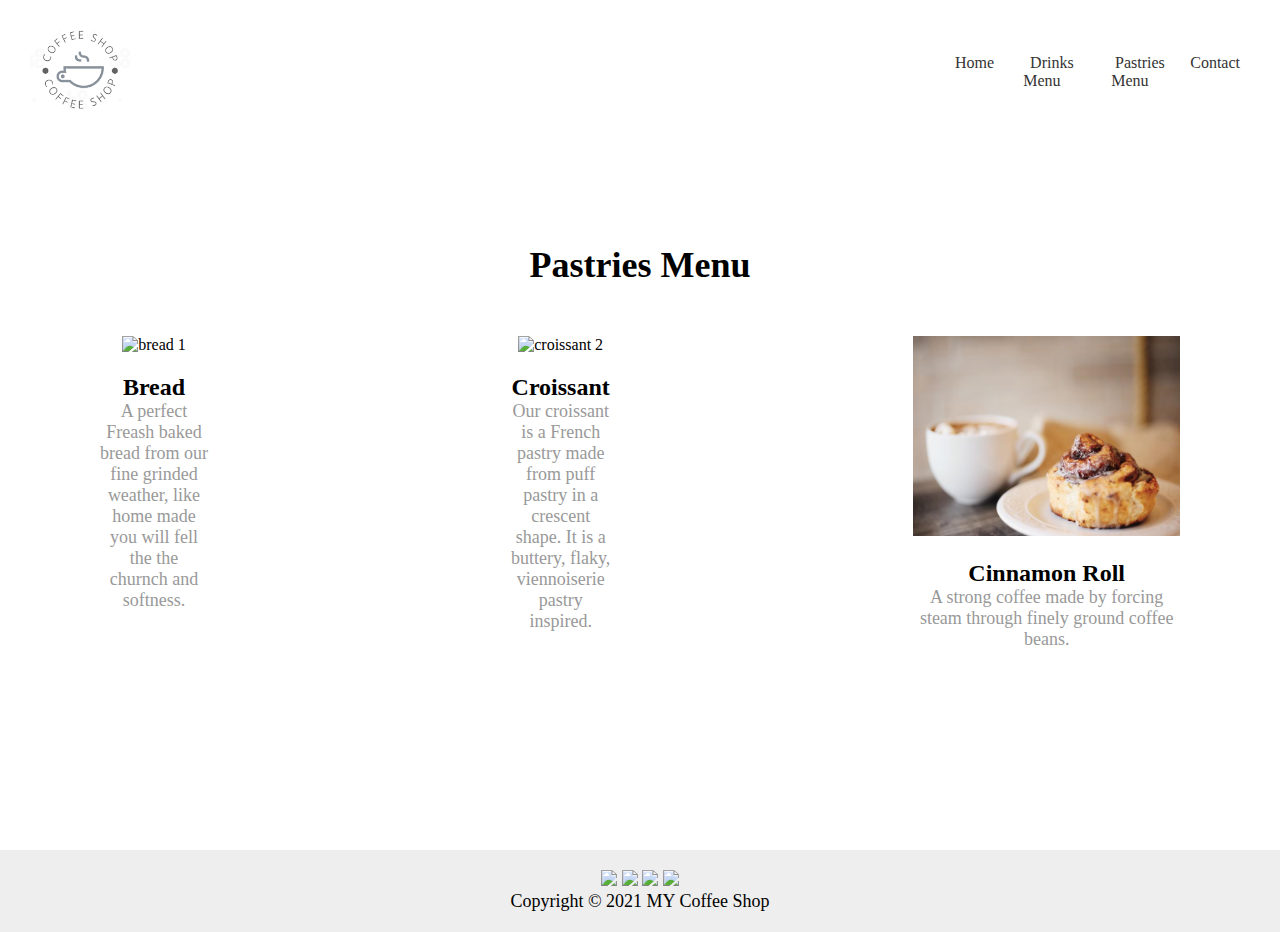
==== Pastries.html @ bae1bea2 "check is out , if you like it, or have any suggestion , we are open for it." ====
<!DOCTYPE html>
<html lang="en">
<head>
    <link rel="stylesheet" href="sytle.css">
    <meta charset="UTF-8">
    <meta name="viewport" content="width=device-width, initial-scale=1.0">
    <title>Document</title>
</head>
<body>
    <nav>
        <div class="logo">
           <img src="logo.png" alt="MY Coffee Shop Logo">
        </div>
        <ul class="nav-links">
         <li><a href="./index.html">Home</a></li>
         <li><a href="./Drinks.html">Drinks Menu</a></li>
         <li><a href="Pastries.html">Pastries Menu</a></li>
         <li><a href="./About_Us.html">Contact</a></li>
      </ul>
     </nav>
     <section class="featured-section">
        <h2>Pastries Menu</h2>
        <div class="products">
           <div class="product">
              <img src="Bread.jpeg" alt="bread 1">
              <h3>Bread</h3>
              <p>A perfect Freash baked bread from our fine grinded weather, like home made you will fell the the churnch and softness.</p>
           </div>
           <div class="product">
              <img src="Croissant.jpeg" alt="croissant 2">
              <h3>Croissant</h3>
              <p> Our croissant is a French pastry made from puff pastry in a crescent shape. It is a buttery, flaky, viennoiserie pastry inspired.</p>
           </div>
           <div class="product">
              <img src="cinnamon_roll.jpeg" alt="cinnamon roll 3">
              <h3>Cinnamon Roll</h3>
              <p>A strong coffee made by forcing steam through finely ground coffee beans.</p>
           </div>
        </div>
     </section>
     <footer id="ft">
      <div id="c">
          <a href="https://www.facebook.com/"><img src="./Social Media Icon/./Facebook.svg" width="40vw"></a>
          <a href="https://www.twitter.com/"><img src="./Social Media Icon/Twitter.svg" width="40vw"></a>
          <a href="https://www.instagram.com/"><img src="./Social Media Icon/Instagram.svg" width="40vw"></a>
          <a href="https://www.linkedin.com/"><img src="./Social Media Icon/Linkedin.svg" width="40vw"></a>
      </div>
      <p>Copyright © 2021 MY Coffee Shop</p>
</body>
</html>
---- sytle.css ----
*{
   margin: 0;
   padding: 0;
   box-sizing: border-box;
}
nav{
   display: flex;
   justify-content: space-between;
   align-items: center;
   padding: 30px;
}
.logo img{
   
   height: 80px;
}
.nav-links{
   display: flex;
   justify-content: space-evenly;
   text-align: center;
   width: 25%;
}
.nav-links li{
   list-style: none;
   justify-items: center;
}
.nav-links a{
   text-decoration: none;
   color: #333;
   padding: 5px 10px;
   border-radius: 5px;
}
.nav-links a:hover{
   background-color: #333;
   color: #fff;
}
.hero-section{
   display: flex;
   justify-content: space-between;
   align-content: center;
   padding: 100px;
}
.left{
   width: 50%;
}
.left h1{
   font-size: 48px;
}
.left p{
   font-size: 24px;
   color: #999;
}
.left button{
   margin-top: 20px;
   padding: 10px 30px;
   background-color: #333;
   color: #fff;
   border: none;
   border-radius: 5px;
   font-size: 18px;
   cursor: pointer;
}
.left button:hover{
   opacity: 0.8;
}
.right img{
   border-radius: 50px;
   height: 350px;
}
.featured-section{
   text-align: center;
   padding: 100px;
}
.featured-section h2{
   font-size: 36px;
}
.products{
   display: flex;
   justify-content: space-between;
   margin-top: 50px;
}
input[type=text], input[type=password] {
   width: 30%;
   padding: 12px 20px;
   margin: 8px 0;
   display: inline-block;
   border: 1px solid #ccc;
   box-sizing: border-box;
 }
 
 button {
   background-color: #04AA6D;
   color: white;
   padding: 14px 20px;
   margin: 8px 0;
   border: none;
   cursor: pointer;
   width: 30%;
 }
 
 button:hover {
   opacity: 0.8;
 }
 
 .cancelbtn {
   width: auto;
   padding: 10px 18px;
   background-color: #f44336;
 }
 
 
.product{
   display:flexbox;
   align-items: center;
   justify-content: space-evenly;
   flex-basis: 10%;
   text-align: center;
}
.product img{
   height: 200px;
}
.product h3{
   margin-top: 20px;
   font-size: 24px;
}
.product p{
   font-size: 18px;
   color: #999;
}
.about-section{
   padding: 100px;
   text-align: center;
}
.about-section h2{
   font-size: 36px;
}
.about-section p{
   margin-top: 50px;
   font-size: 24px;
   color: #999;
}
.contact-section{
   padding: 100px;
   text-align: center;
}
.contact-section h2{
   font-size: 36px;
}
form{
   display: flex;
   flex-direction: column;
   align-items: center;
   margin-top: 50px;
}
input[type="text"], input[type="email"], textarea{
   width: 50%;
   margin-bottom: 20px;
   padding: 10px;
   border: none;
   border-radius: 5px;
   font-size: 18px;
}
textarea{
   height: 150px;
}
button{
   padding: 10px 30px;
   background-color: #333;
   color: #fff;
   border: none;
   border-radius: 5px;
   font-size: 18px;
   cursor: pointer;
}
button:hover{
   opacity: 0.8;
}
footer{
   text-align: center;
   background-color: #eee;
   padding: 20px;
   margin-top: 100px;
   font-size: 18px;
}
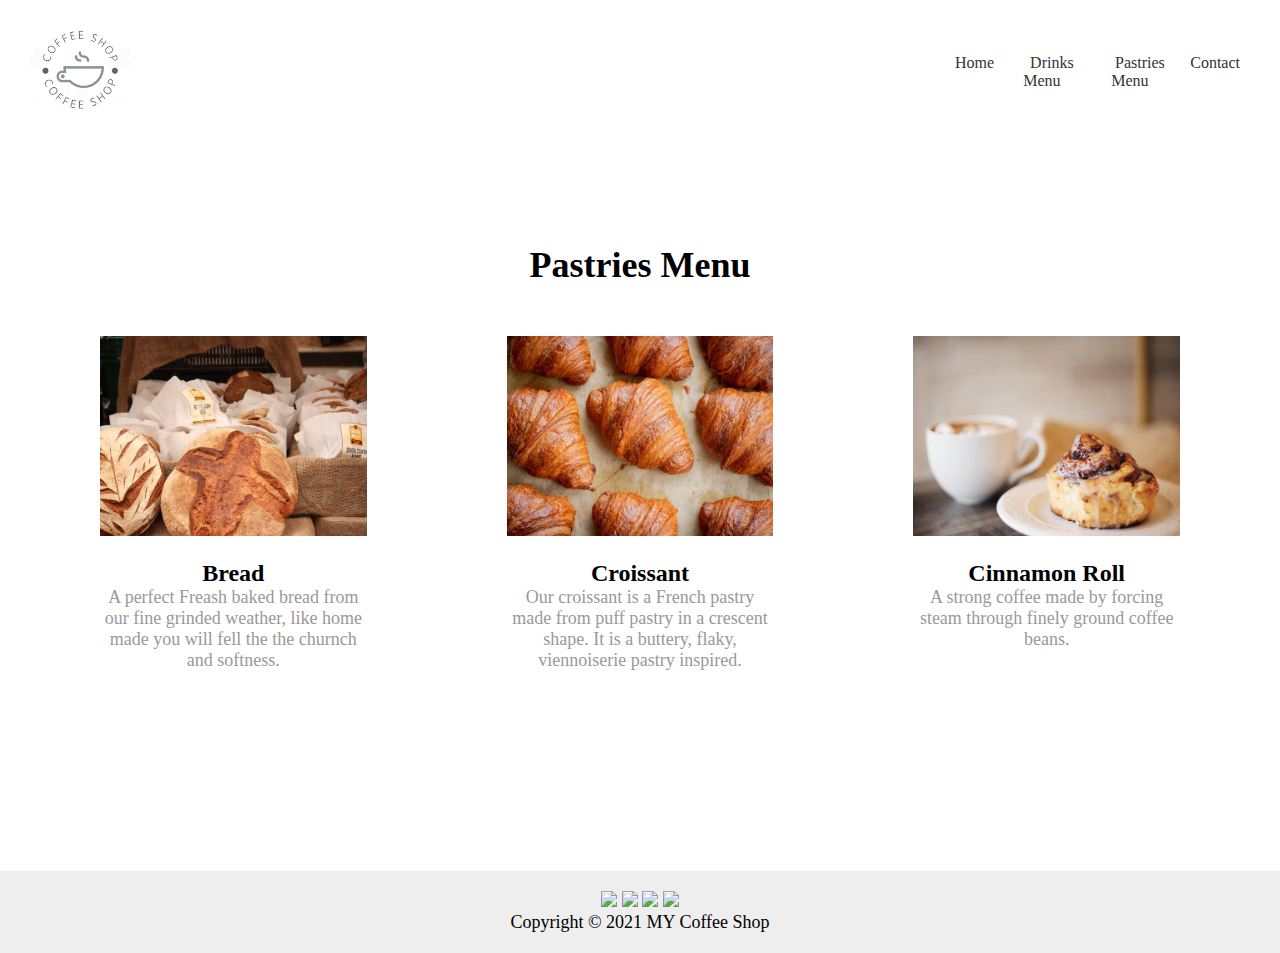
==== commit 35b64693: "Update Pastries.html" ====
--- a/Pastries.html
+++ b/Pastries.html
@@ -22,12 +22,12 @@
         <h2>Pastries Menu</h2>
         <div class="products">
            <div class="product">
-              <img src="Bread.jpeg" alt="bread 1">
+              <img src="bread.jpeg" alt="bread">
               <h3>Bread</h3>
               <p>A perfect Freash baked bread from our fine grinded weather, like home made you will fell the the churnch and softness.</p>
            </div>
            <div class="product">
-              <img src="Croissant.jpeg" alt="croissant 2">
+              <img src="croissant.jpeg" alt="croissant">
               <h3>Croissant</h3>
               <p> Our croissant is a French pastry made from puff pastry in a crescent shape. It is a buttery, flaky, viennoiserie pastry inspired.</p>
            </div>
@@ -47,4 +47,4 @@
       </div>
       <p>Copyright © 2021 MY Coffee Shop</p>
 </body>
-</html>+</html>
